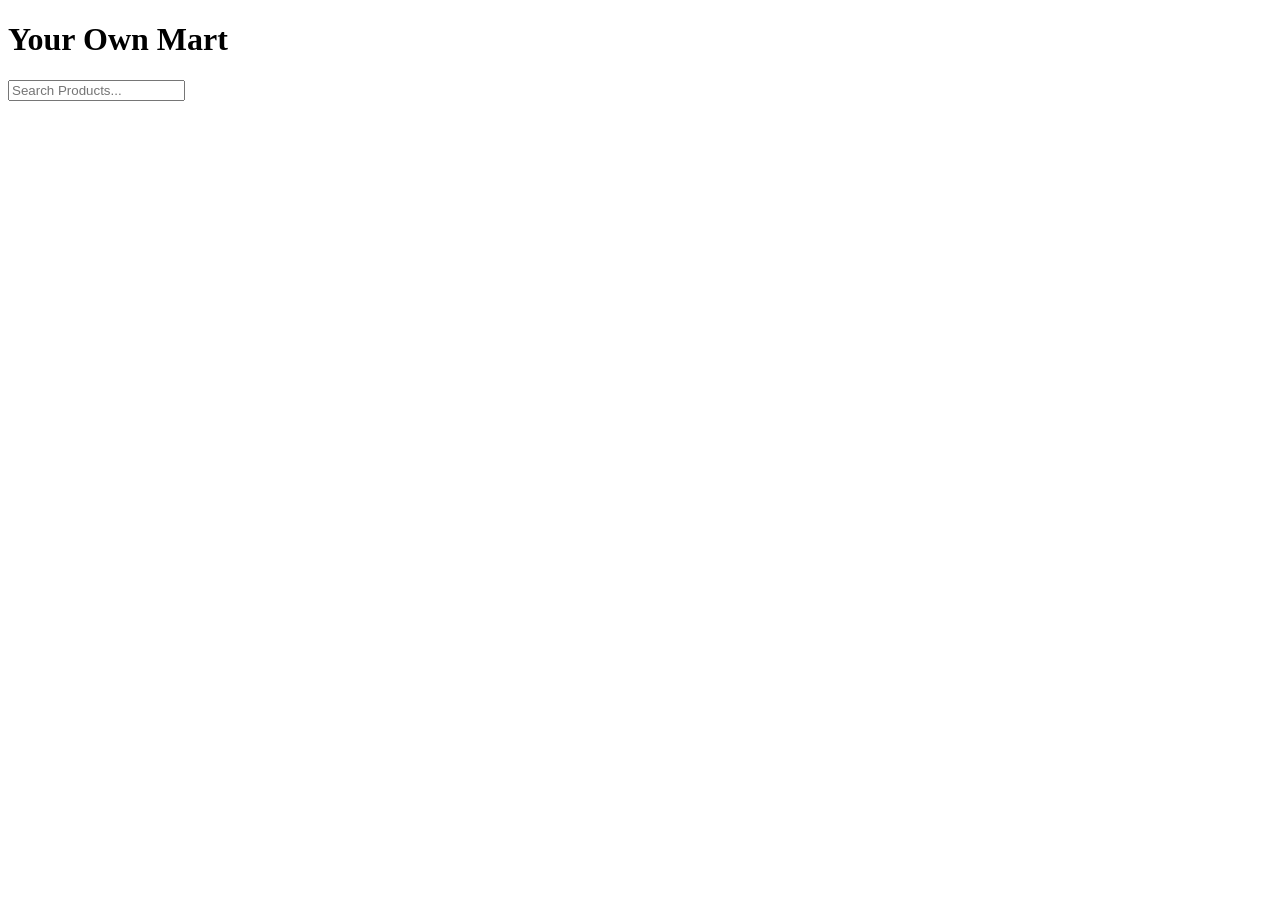
==== index.html @ 9c1633b1 "Create index.html" ====
<!DOCTYPE html>
<html lang="en">
<head>
<meta charset="UTF-8">
<meta name="viewport" content="width=device-width, initial-scale=1.0">
<title>Your Own Mart</title>
<link rel="stylesheet" href="style.css">
</head>

<body>

<header>
<h1>Your Own Mart</h1>

<input type="text" id="search" placeholder="Search Products..." onkeyup="searchProduct()">

</header>

<div class="products" id="productList">

</div>

<script src="script.js"></script>

</body>
</html>
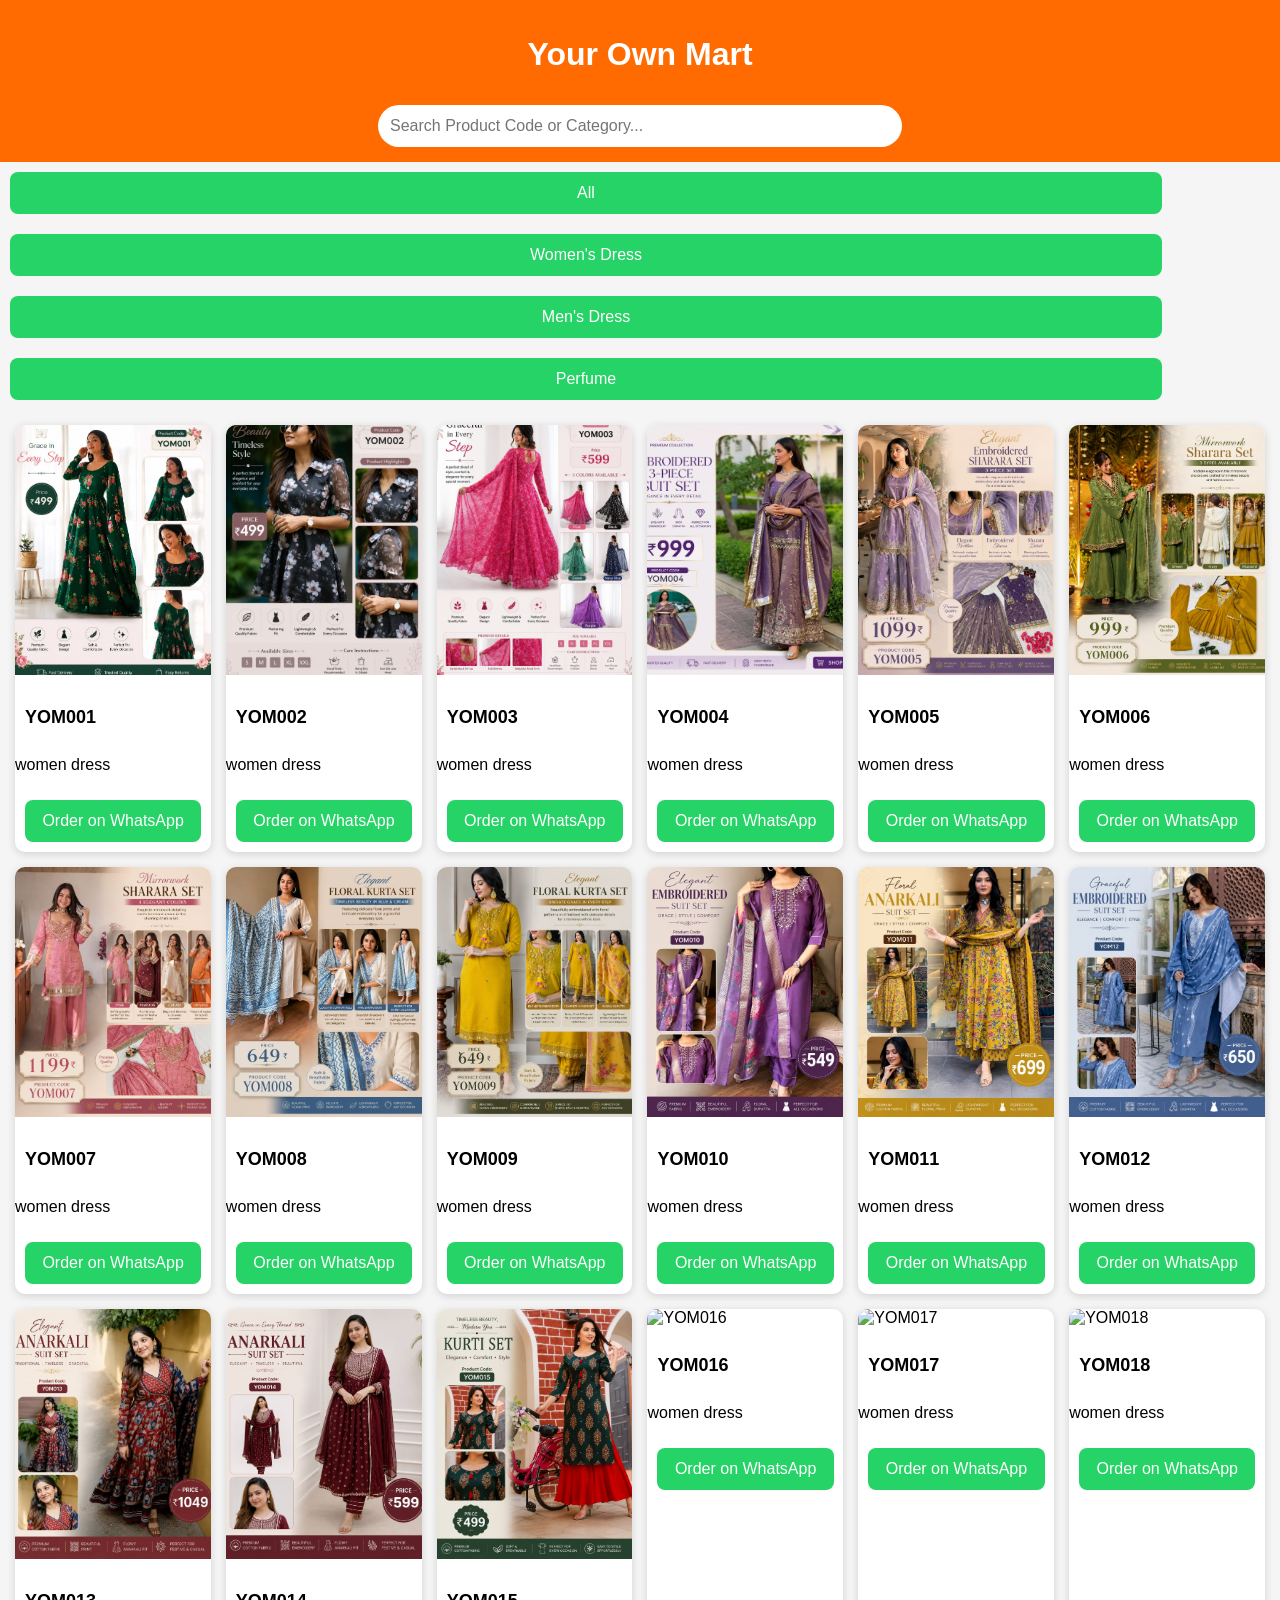
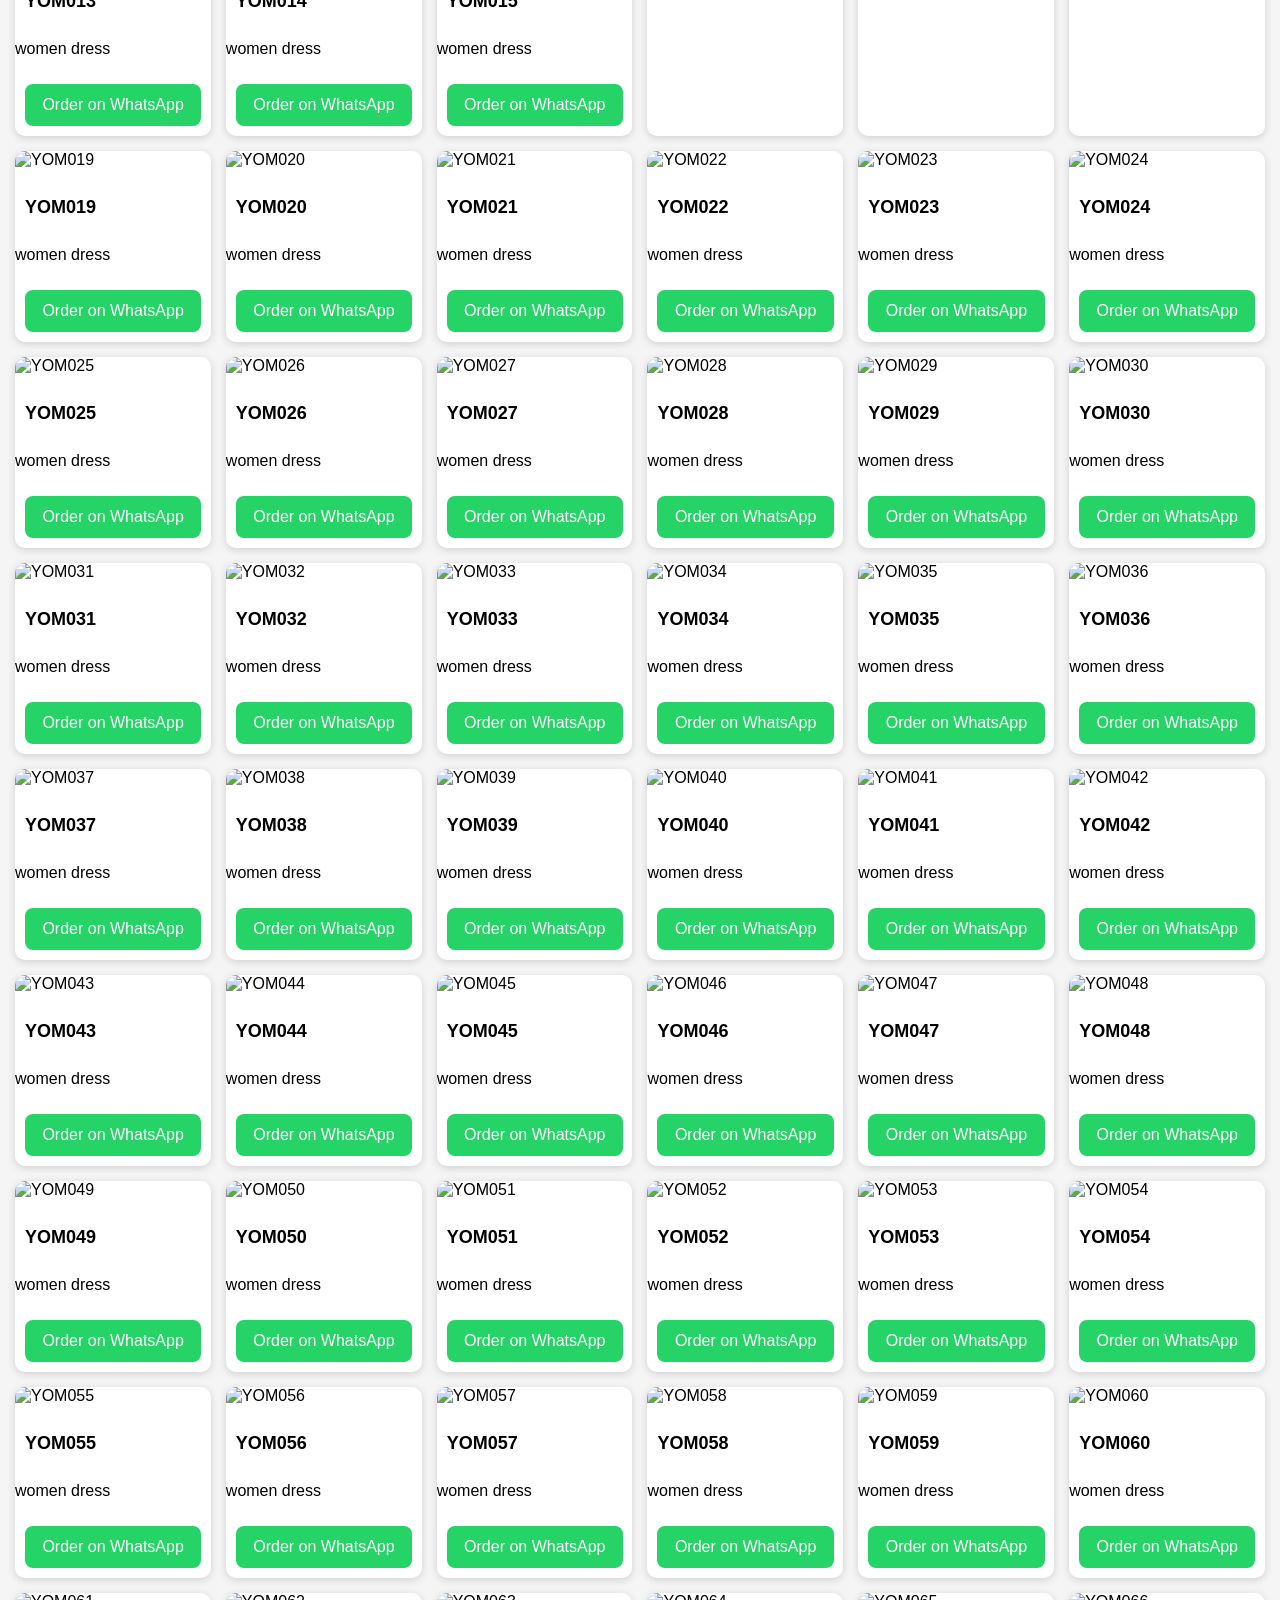
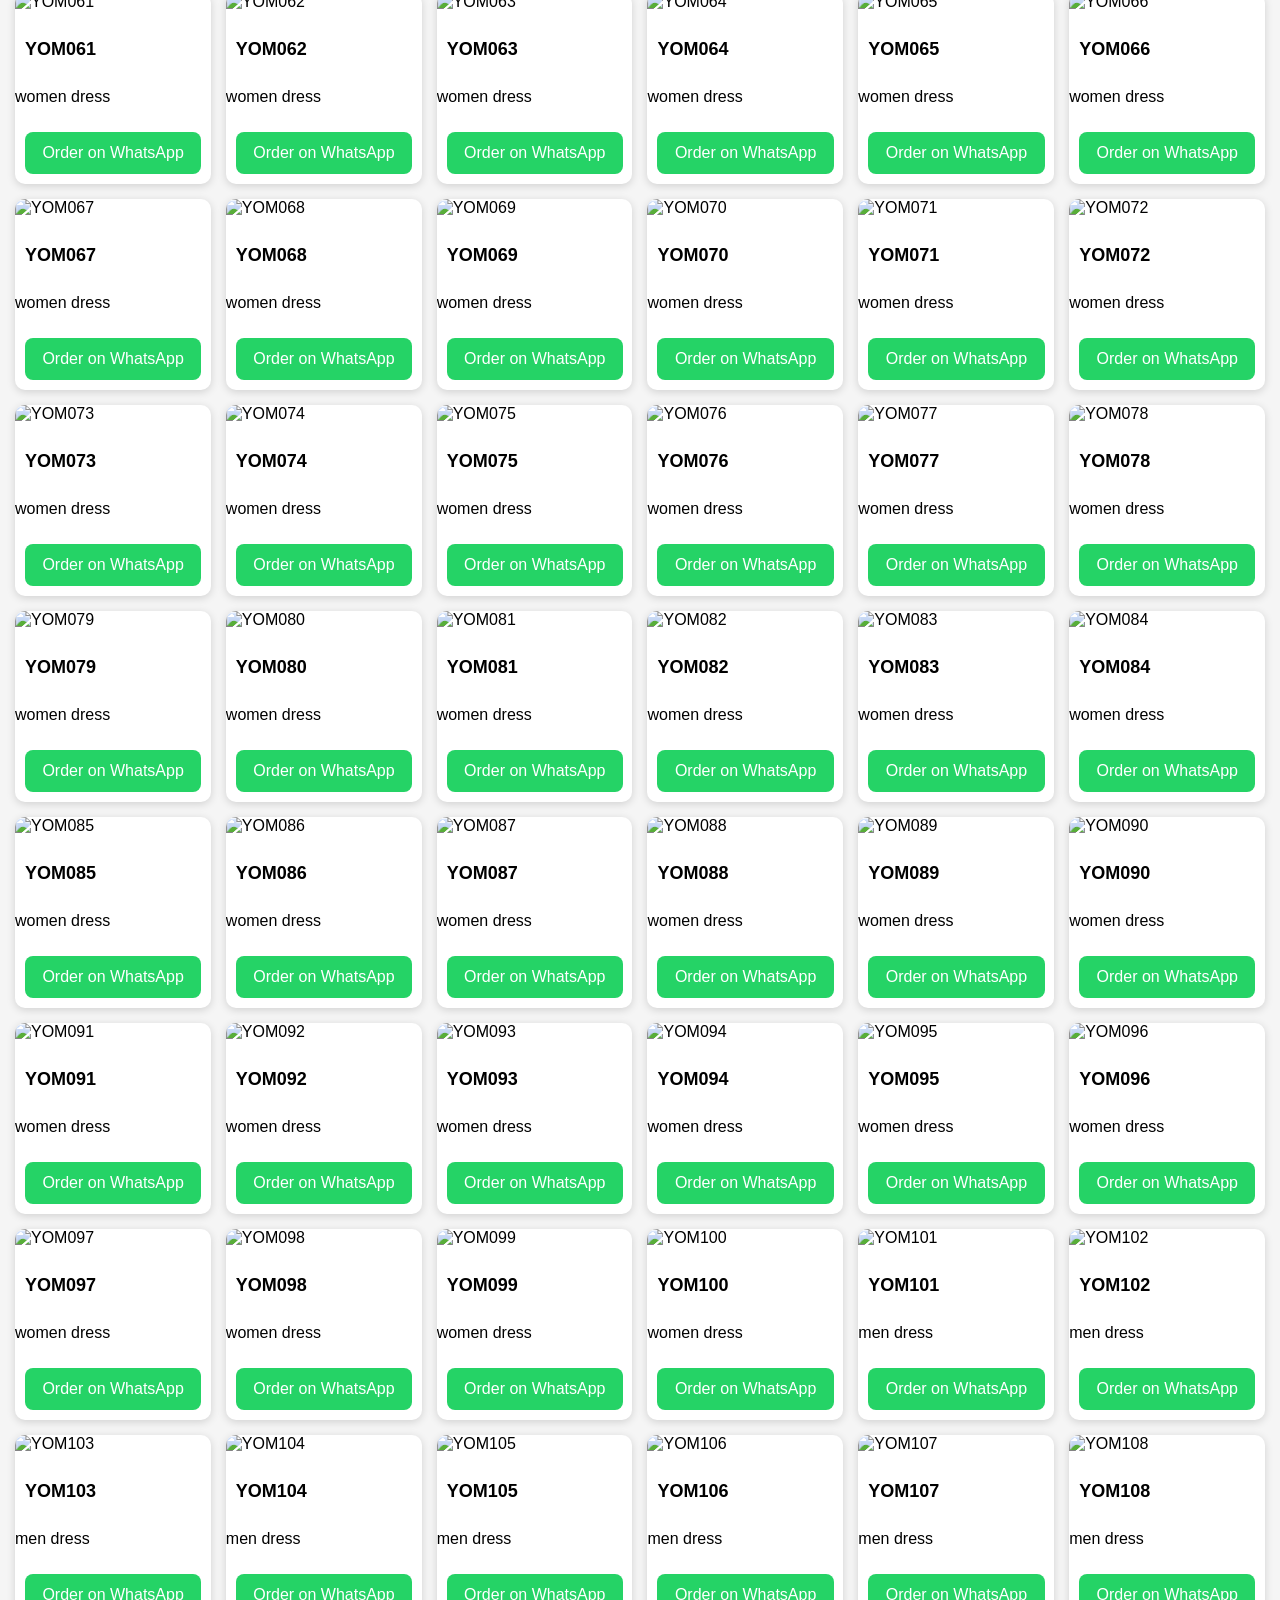
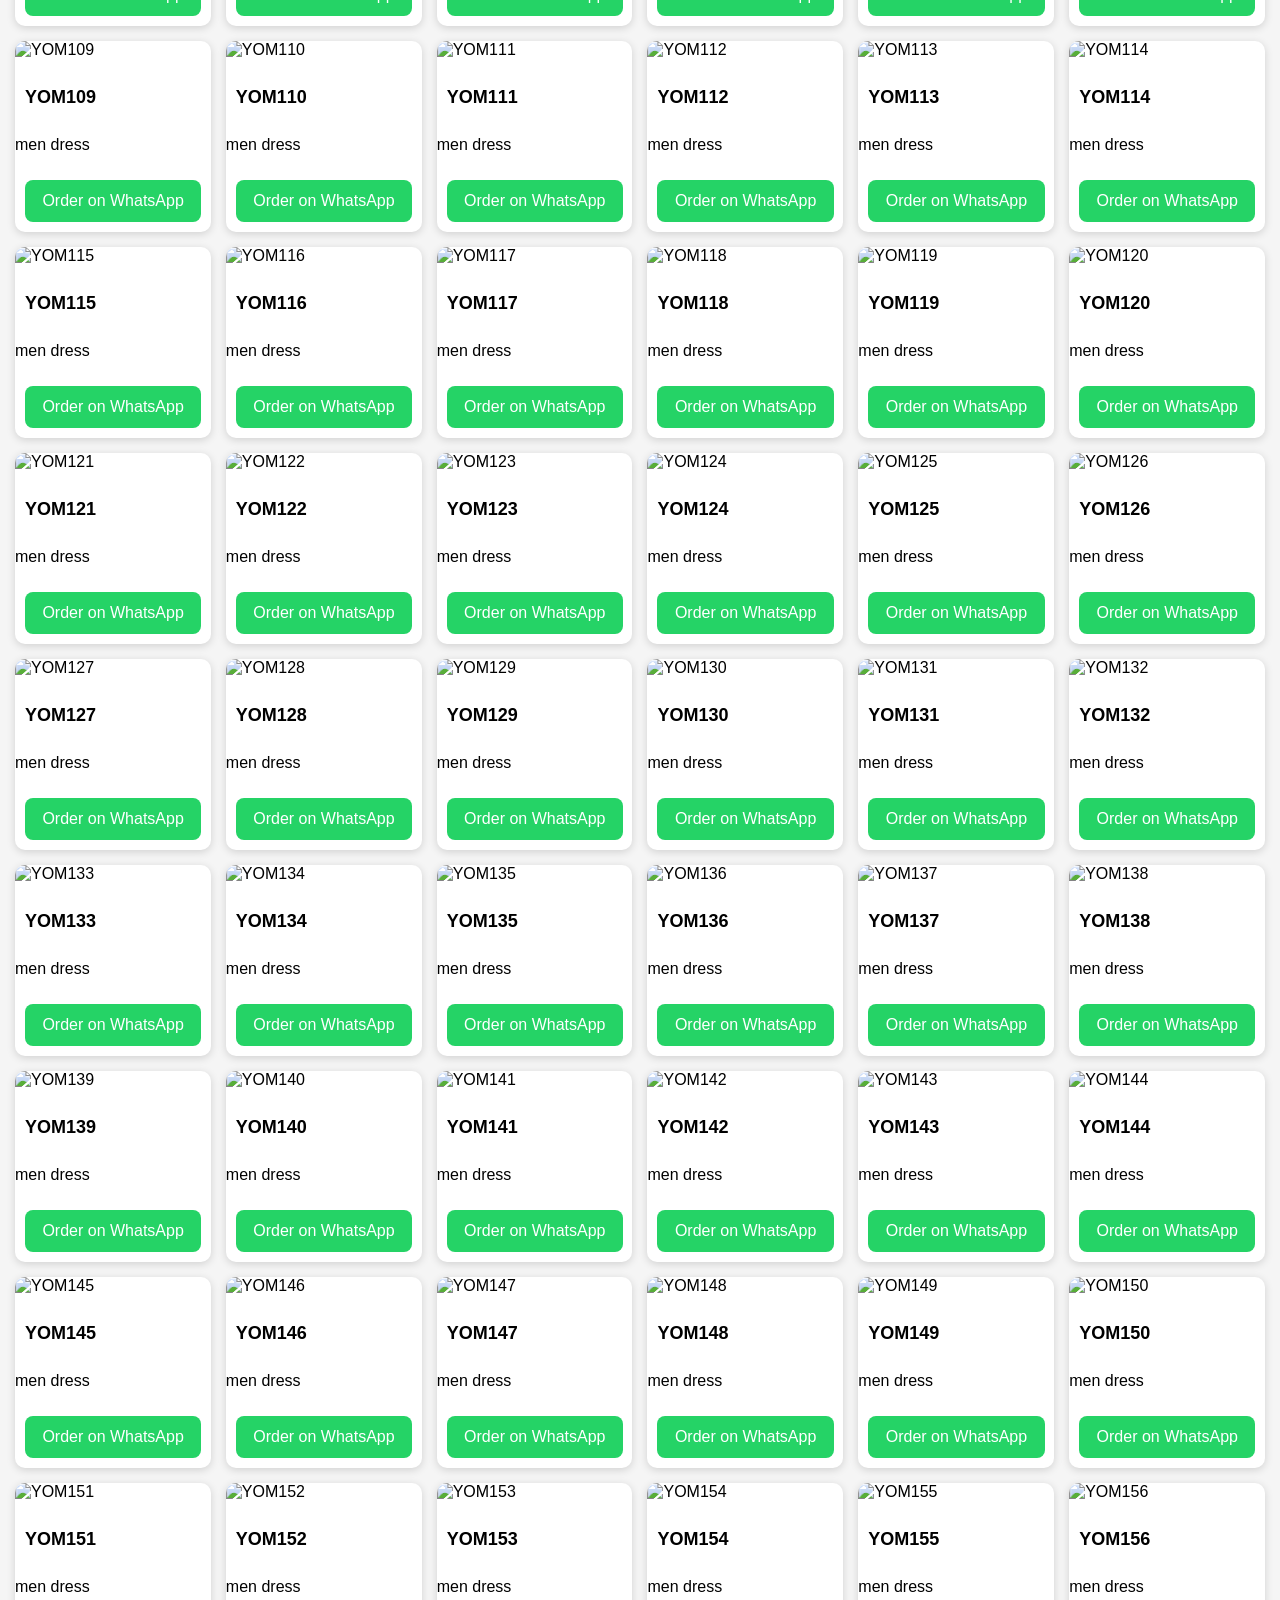
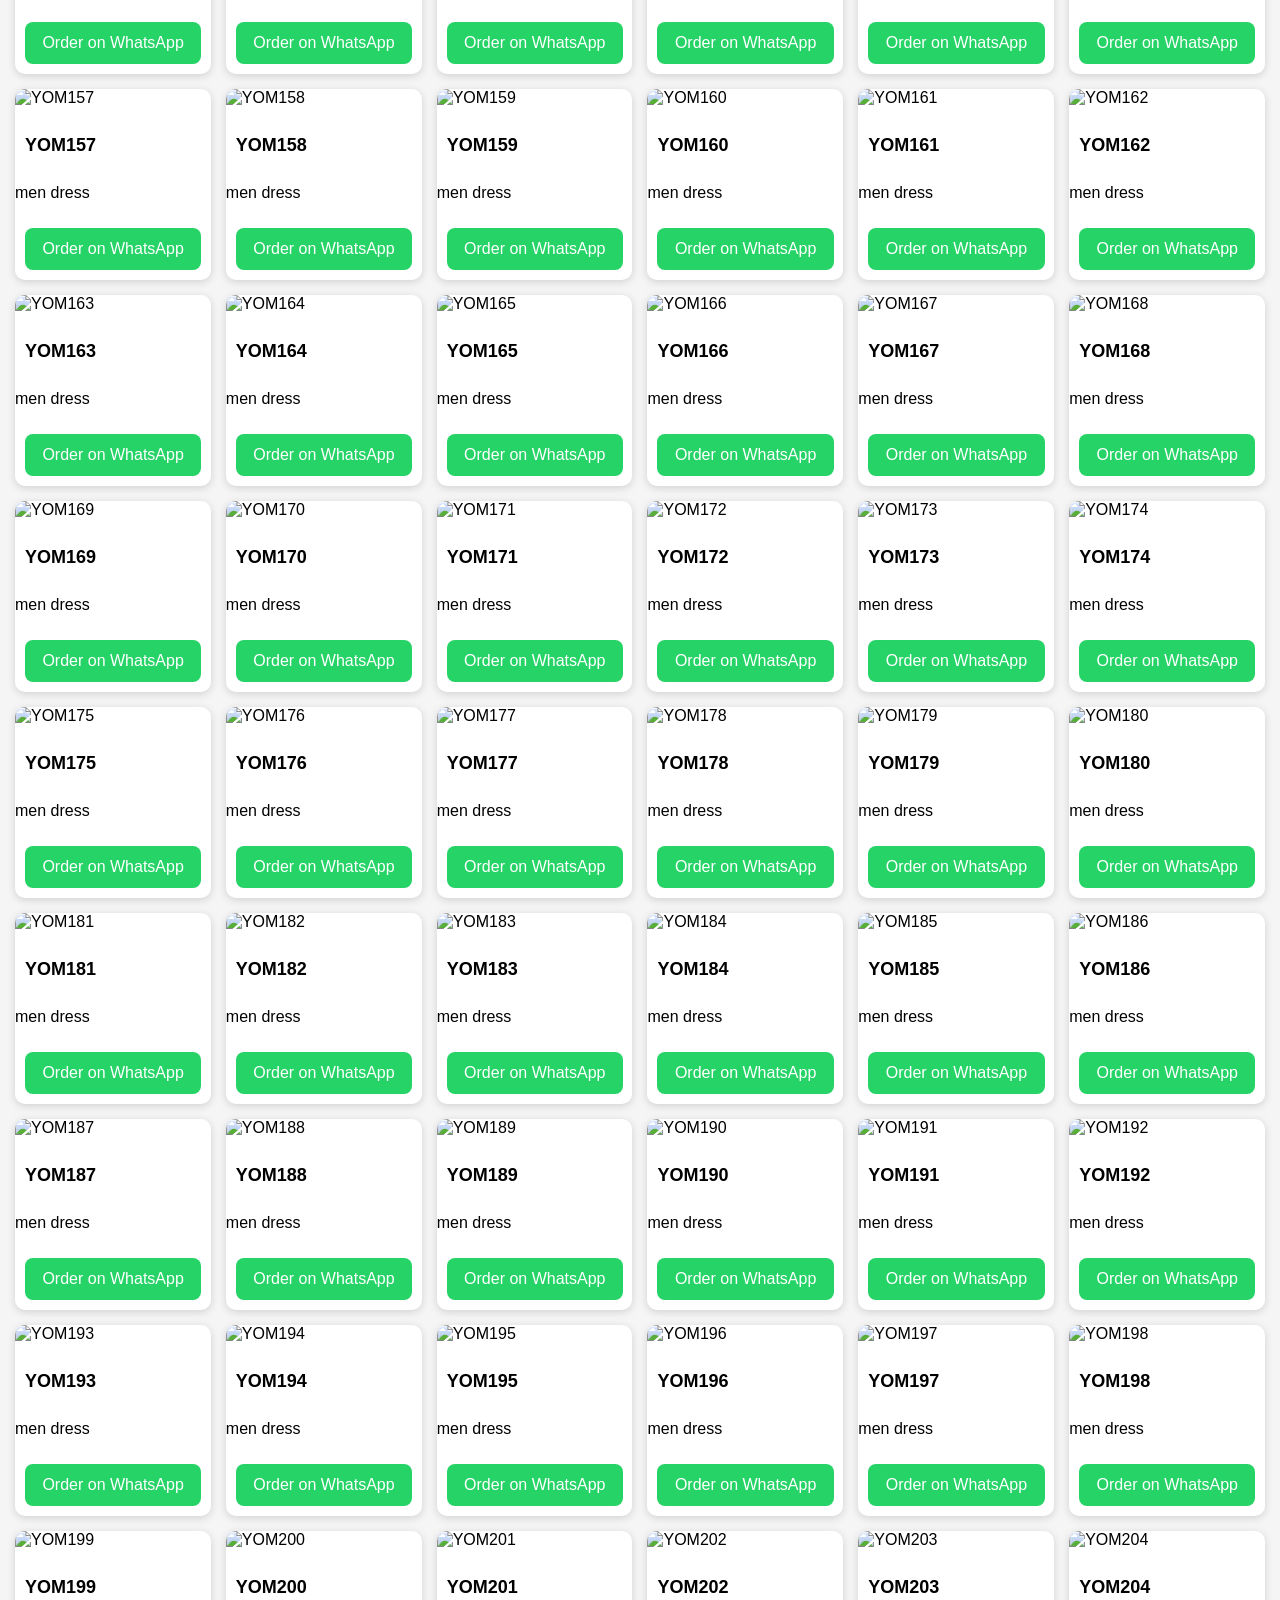
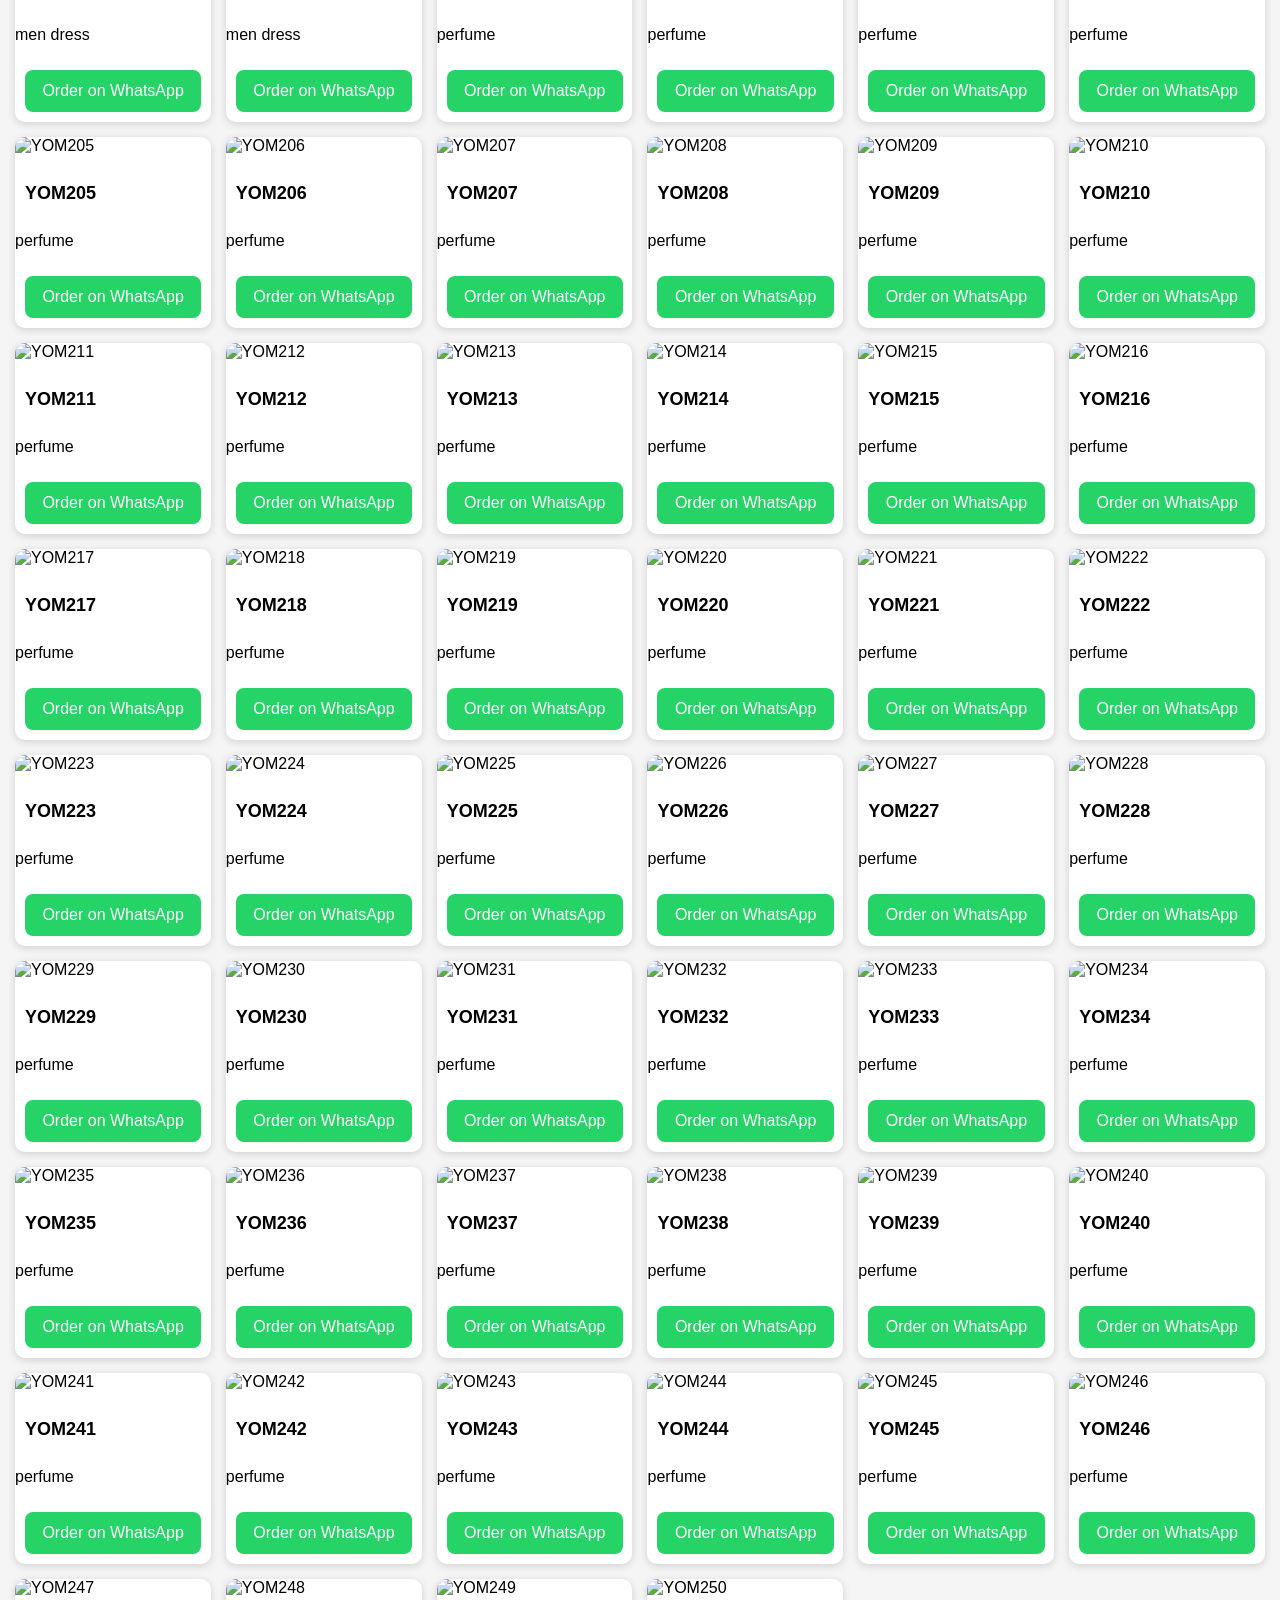
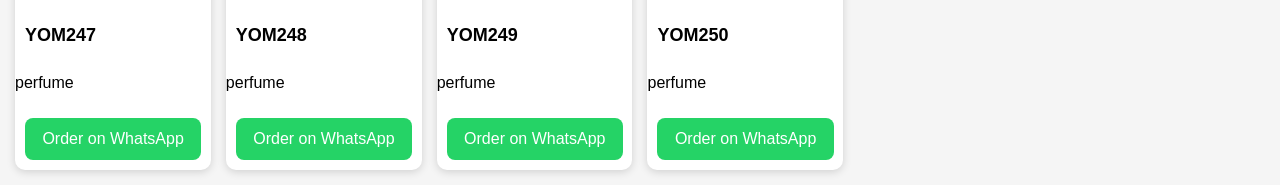
==== commit 7ae4e5d5: "Update search input placeholder and add category buttons" ====
--- a/index.html
+++ b/index.html
@@ -1,20 +1,41 @@
 <!DOCTYPE html>
 <html lang="en">
 <head>
+
 <meta charset="UTF-8">
 <meta name="viewport" content="width=device-width, initial-scale=1.0">
+
 <title>Your Own Mart</title>
+
 <link rel="stylesheet" href="style.css">
+
 </head>
 
 <body>
 
 <header>
+
 <h1>Your Own Mart</h1>
 
-<input type="text" id="search" placeholder="Search Products..." onkeyup="searchProduct()">
+<input
+type="text"
+id="search"
+placeholder="Search Product Code or Category..."
+onkeyup="searchProduct()">
 
 </header>
+
+<div class="categories">
+
+<button onclick="filterCategory('all')">All</button>
+
+<button onclick="filterCategory('women dress')">Women's Dress</button>
+
+<button onclick="filterCategory('men dress')">Men's Dress</button>
+
+<button onclick="filterCategory('perfume')">Perfume</button>
+
+</div>
 
 <div class="products" id="productList">
 
--- a/style.css
+++ b/style.css
@@ -0,0 +1,73 @@
+body{
+margin:0;
+font-family:Arial;
+background:#f5f5f5;
+}
+
+header{
+background:#ff6b00;
+padding:15px;
+text-align:center;
+color:white;
+position:sticky;
+top:0;
+}
+
+header input{
+width:90%;
+max-width:500px;
+padding:12px;
+border:none;
+border-radius:30px;
+font-size:16px;
+margin-top:10px;
+}
+
+.products{
+display:grid;
+grid-template-columns:repeat(auto-fit,minmax(180px,1fr));
+gap:15px;
+padding:15px;
+}
+
+.card{
+background:white;
+border-radius:10px;
+box-shadow:0 2px 8px rgba(0,0,0,.15);
+overflow:hidden;
+}
+
+.card img{
+width:100%;
+height:250px;
+object-fit:cover;
+}
+
+.card h3{
+padding:10px;
+font-size:18px;
+}
+
+.price{
+color:red;
+font-size:20px;
+font-weight:bold;
+padding-left:10px;
+}
+
+.code{
+padding-left:10px;
+color:gray;
+}
+
+button{
+width:90%;
+margin:10px;
+padding:12px;
+background:#25D366;
+border:none;
+color:white;
+font-size:16px;
+border-radius:8px;
+cursor:pointer;
+}
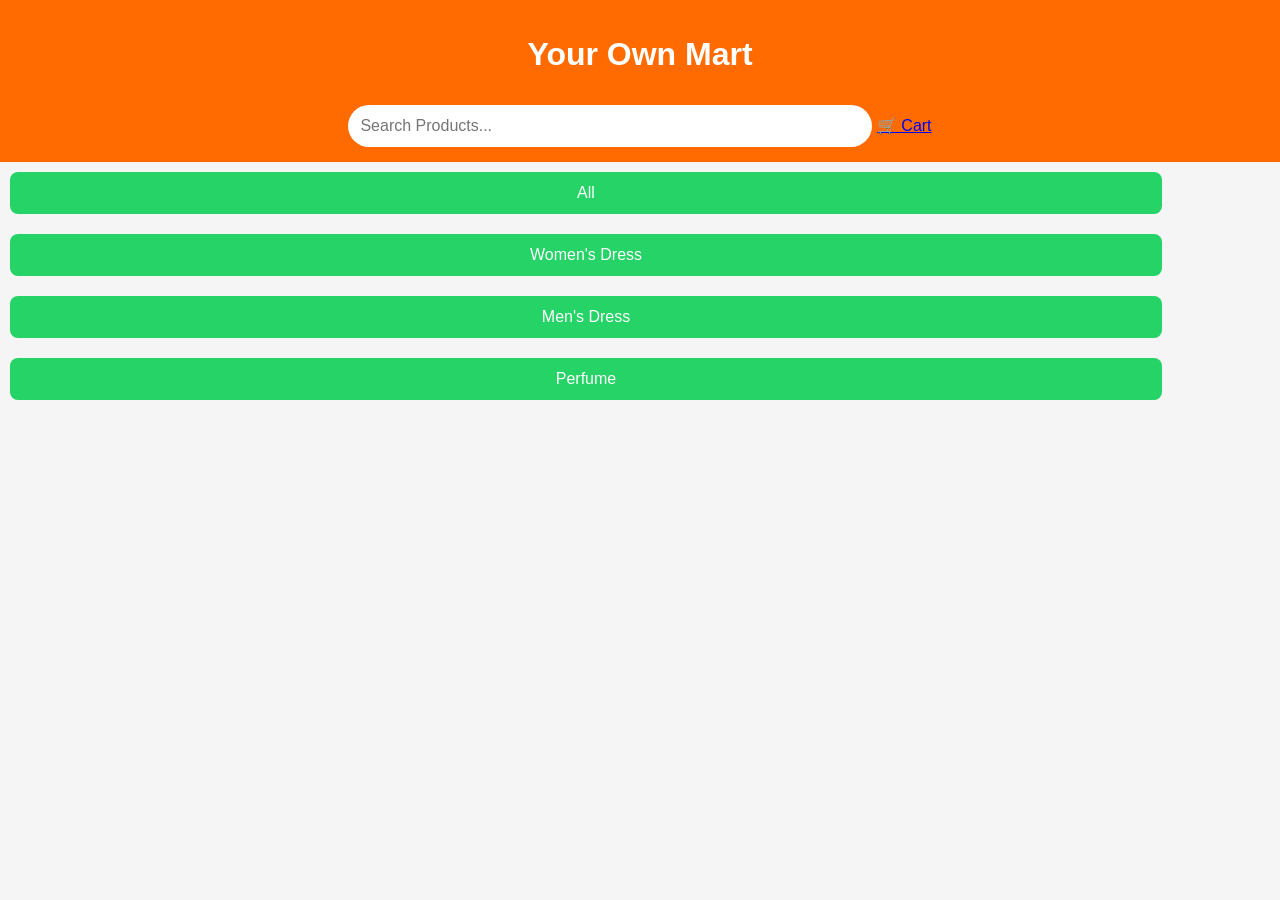
==== commit e9704835: "Update search input placeholder and add cart link" ====
--- a/index.html
+++ b/index.html
@@ -17,11 +17,9 @@
 
 <h1>Your Own Mart</h1>
 
-<input
-type="text"
-id="search"
-placeholder="Search Product Code or Category..."
-onkeyup="searchProduct()">
+<input type="text" id="search" placeholder="Search Products..." onkeyup="searchProduct()">
+
+<a href="cart.html" class="cart-btn">🛒 Cart</a>
 
 </header>
 
